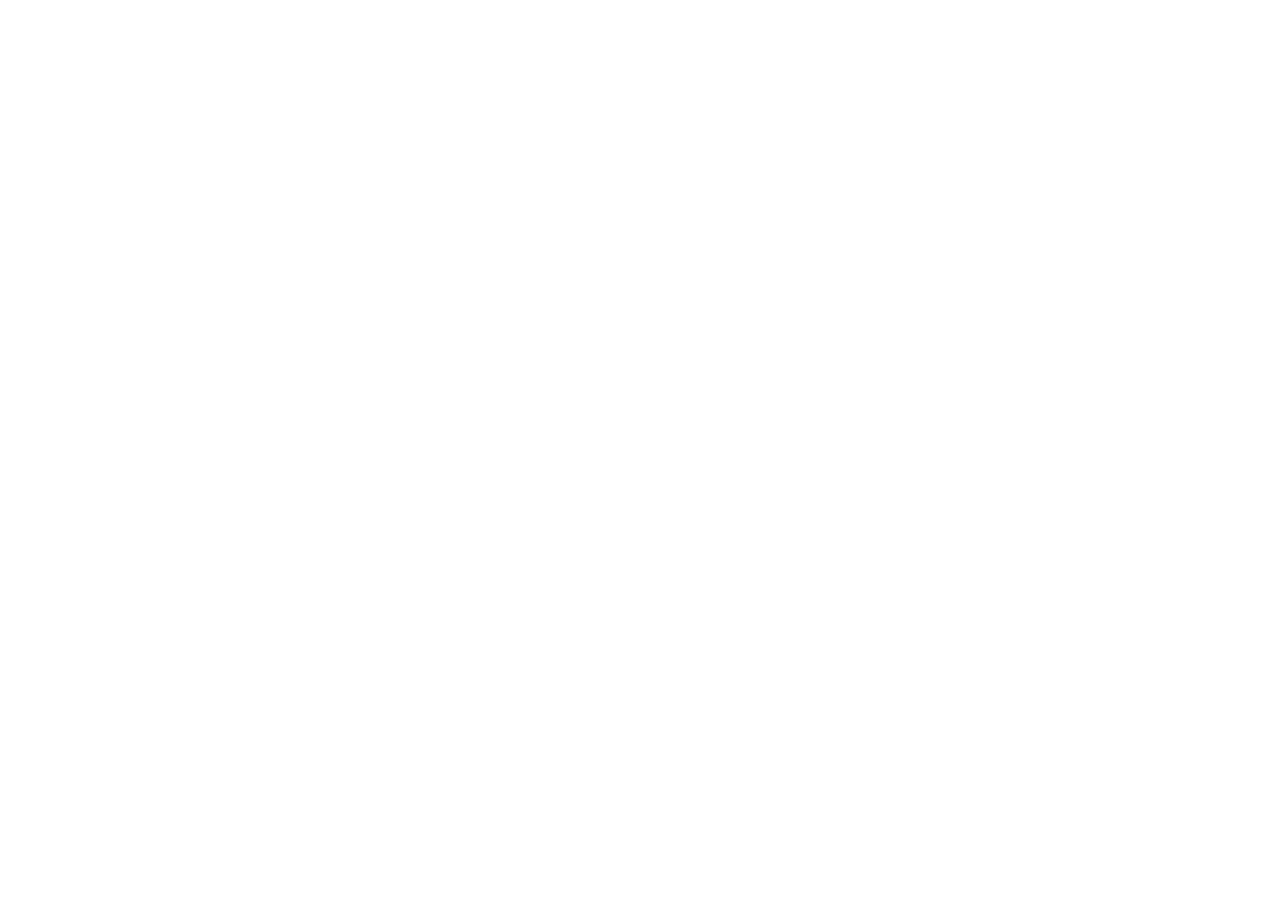
==== index.html @ eb78a161 "Setup project" ====
<!DOCTYPE html>
<html lang="en">
<head>
    <meta charset="UTF-8">
    <meta name="viewport" content="width=device-width, initial-scale=1.0">
    <meta http-equiv="X-UA-Compatible" content="ie=edge">
    <title>Document</title>
    <link rel="stylesheet" type="text/css" href="/assets/css/reset.css">
    <link rel="stylesheet" type="text/css" href="assets/css/style.css">
    <link rel="stylesheet" href="https://stackpath.bootstrapcdn.com/bootstrap/4.3.1/css/bootstrap.min.css" integrity="sha384-ggOyR0iXCbMQv3Xipma34MD+dH/1fQ784/j6cY/iJTQUOhcWr7x9JvoRxT2MZw1T" crossorigin="anonymous">

</head>
<body>
    

    <script
    src="https://code.jquery.com/jquery-3.3.1.min.js"
    integrity="sha256-FgpCb/KJQlLNfOu91ta32o/NMZxltwRo8QtmkMRdAu8="
    crossorigin="anonymous"></script>
    <script src="https://cdnjs.cloudflare.com/ajax/libs/popper.js/1.14.7/umd/popper.min.js" integrity="sha384-UO2eT0CpHqdSJQ6hJty5KVphtPhzWj9WO1clHTMGa3JDZwrnQq4sF86dIHNDz0W1" crossorigin="anonymous"></script>
    <script src="https://stackpath.bootstrapcdn.com/bootstrap/4.3.1/js/bootstrap.min.js" integrity="sha384-JjSmVgyd0p3pXB1rRibZUAYoIIy6OrQ6VrjIEaFf/nJGzIxFDsf4x0xIM+B07jRM" crossorigin="anonymous"></script>
</body>
</html>
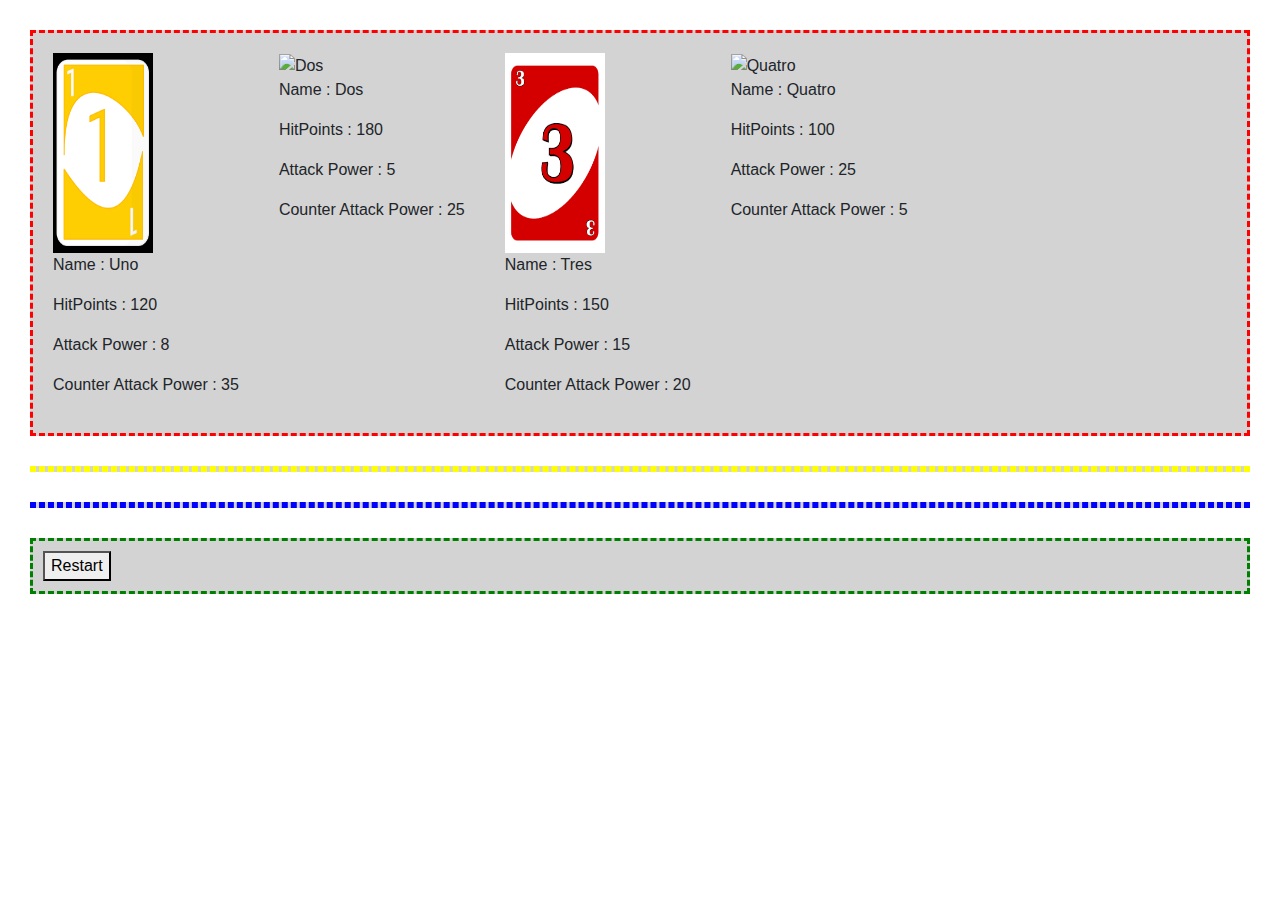
==== commit 8d8186b1: "Reach MVP" ====
--- a/index.html
+++ b/index.html
@@ -4,7 +4,7 @@
     <meta charset="UTF-8">
     <meta name="viewport" content="width=device-width, initial-scale=1.0">
     <meta http-equiv="X-UA-Compatible" content="ie=edge">
-    <title>Document</title>
+    <title>Fighting Game</title>
     <link rel="stylesheet" type="text/css" href="/assets/css/reset.css">
     <link rel="stylesheet" type="text/css" href="assets/css/style.css">
     <link rel="stylesheet" href="https://stackpath.bootstrapcdn.com/bootstrap/4.3.1/css/bootstrap.min.css" integrity="sha384-ggOyR0iXCbMQv3Xipma34MD+dH/1fQ784/j6cY/iJTQUOhcWr7x9JvoRxT2MZw1T" crossorigin="anonymous">
@@ -12,6 +12,12 @@
 </head>
 <body>
     
+    <div id="game">
+        <div id="charactersStartArea" class="area"></div>
+        <div id="enemiesSelectArea" class="area"></div>
+        <div id="defenderArea" class="area"></div>
+        <div id="buttonArea" class="area"></div>
+    </div>
 
     <script
     src="https://code.jquery.com/jquery-3.3.1.min.js"
@@ -19,5 +25,7 @@
     crossorigin="anonymous"></script>
     <script src="https://cdnjs.cloudflare.com/ajax/libs/popper.js/1.14.7/umd/popper.min.js" integrity="sha384-UO2eT0CpHqdSJQ6hJty5KVphtPhzWj9WO1clHTMGa3JDZwrnQq4sF86dIHNDz0W1" crossorigin="anonymous"></script>
     <script src="https://stackpath.bootstrapcdn.com/bootstrap/4.3.1/js/bootstrap.min.js" integrity="sha384-JjSmVgyd0p3pXB1rRibZUAYoIIy6OrQ6VrjIEaFf/nJGzIxFDsf4x0xIM+B07jRM" crossorigin="anonymous"></script>
+
+    <script src="assets/javascript/game.js"></script>
 </body>
 </html>--- a/assets/css/style.css
+++ b/assets/css/style.css
@@ -0,0 +1,37 @@
+.area {
+    display: flex;
+    flex-direction:row;
+}
+.characterCard {
+    margin: 20px;
+}
+.characterCard__image {
+    height:200px;
+    width:100px;
+}
+
+
+#charactersStartArea{
+    background-color: lightgrey;
+    border: dashed red;
+    margin: 30px;
+}
+#enemiesSelectArea {
+    background-color: lightgrey;
+    border: dashed yellow;
+    margin: 30px;
+}
+#defenderArea {
+    background-color: lightgrey;
+    border: dashed blue;
+    margin: 30px;
+}
+#buttonArea {
+    background-color: lightgrey;
+    border: dashed green;
+    margin: 30px;
+}
+
+#attackButton, #restartButton {
+    margin:10px;
+}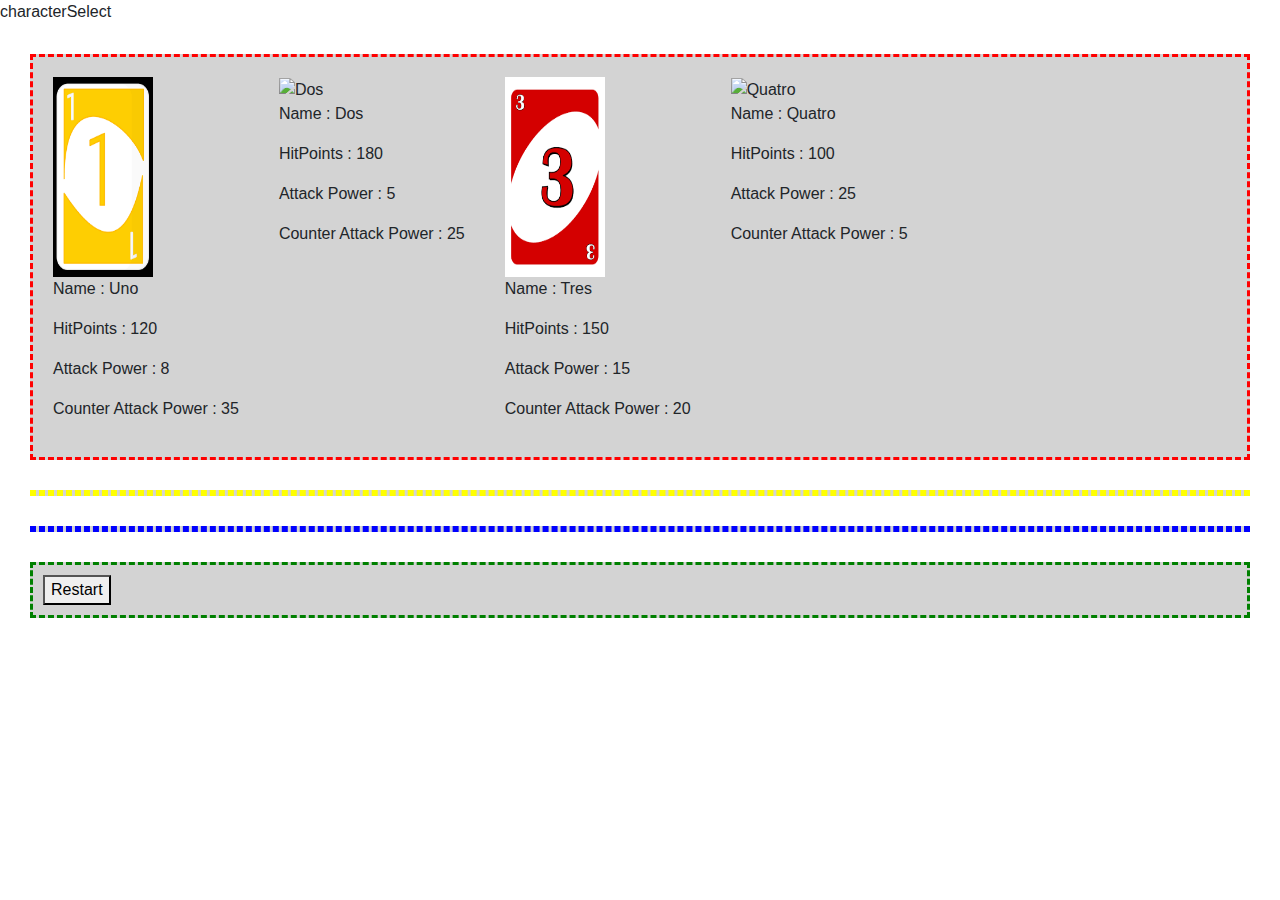
==== commit 3bcd654c: "Update to Objs" ====
--- a/index.html
+++ b/index.html
@@ -13,6 +13,7 @@
 <body>
     
     <div id="game">
+        <header id="header"></header>
         <div id="charactersStartArea" class="area"></div>
         <div id="enemiesSelectArea" class="area"></div>
         <div id="defenderArea" class="area"></div>
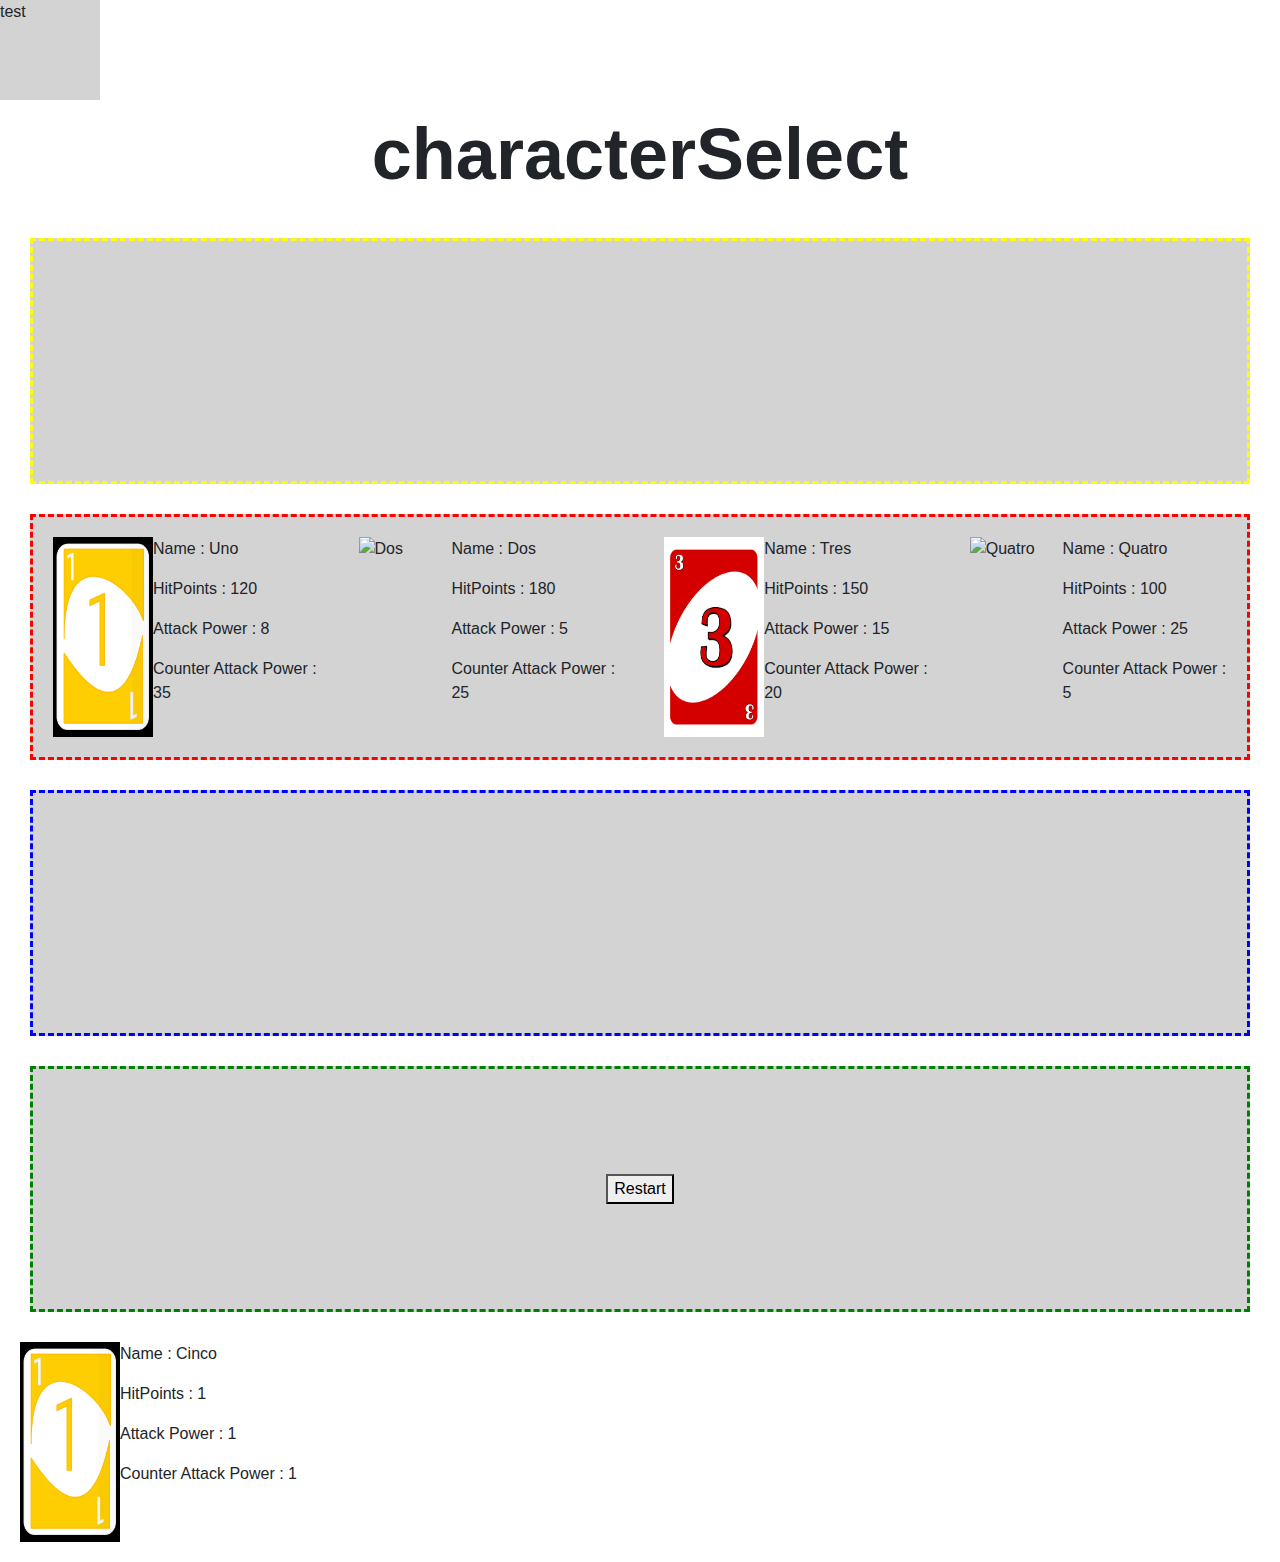
==== commit 07843169: "Tweaked Styles" ====
--- a/index.html
+++ b/index.html
@@ -11,12 +11,15 @@
 
 </head>
 <body>
+    <div style="position:relative; width:100px; height:100px; background-color:lightgray"><div id="test">test</div></div>
     
     <div id="game">
         <header id="header"></header>
-        <div id="charactersStartArea" class="area"></div>
         <div id="enemiesSelectArea" class="area"></div>
-        <div id="defenderArea" class="area"></div>
+        <div id="fightStage">
+            <div id="charactersStartArea" class="area"></div>
+            <div id="defenderArea" class="area"></div>
+        </div>
         <div id="buttonArea" class="area"></div>
     </div>
 
--- a/assets/css/style.css
+++ b/assets/css/style.css
@@ -1,9 +1,13 @@
 .area {
     display: flex;
     flex-direction:row;
+    justify-content:center;
+    align-items: center;
+    min-height:246px;
 }
 .characterCard {
     margin: 20px;
+    display: flex;
 }
 .characterCard__image {
     height:200px;
@@ -34,4 +38,16 @@
 
 #attackButton, #restartButton {
     margin:10px;
+}
+
+#header {
+    min-height:100px;
+    text-align: center;
+    font-size: 72px;
+    font-weight:700;
+}
+
+.test {
+    position: absolute;
+    
 }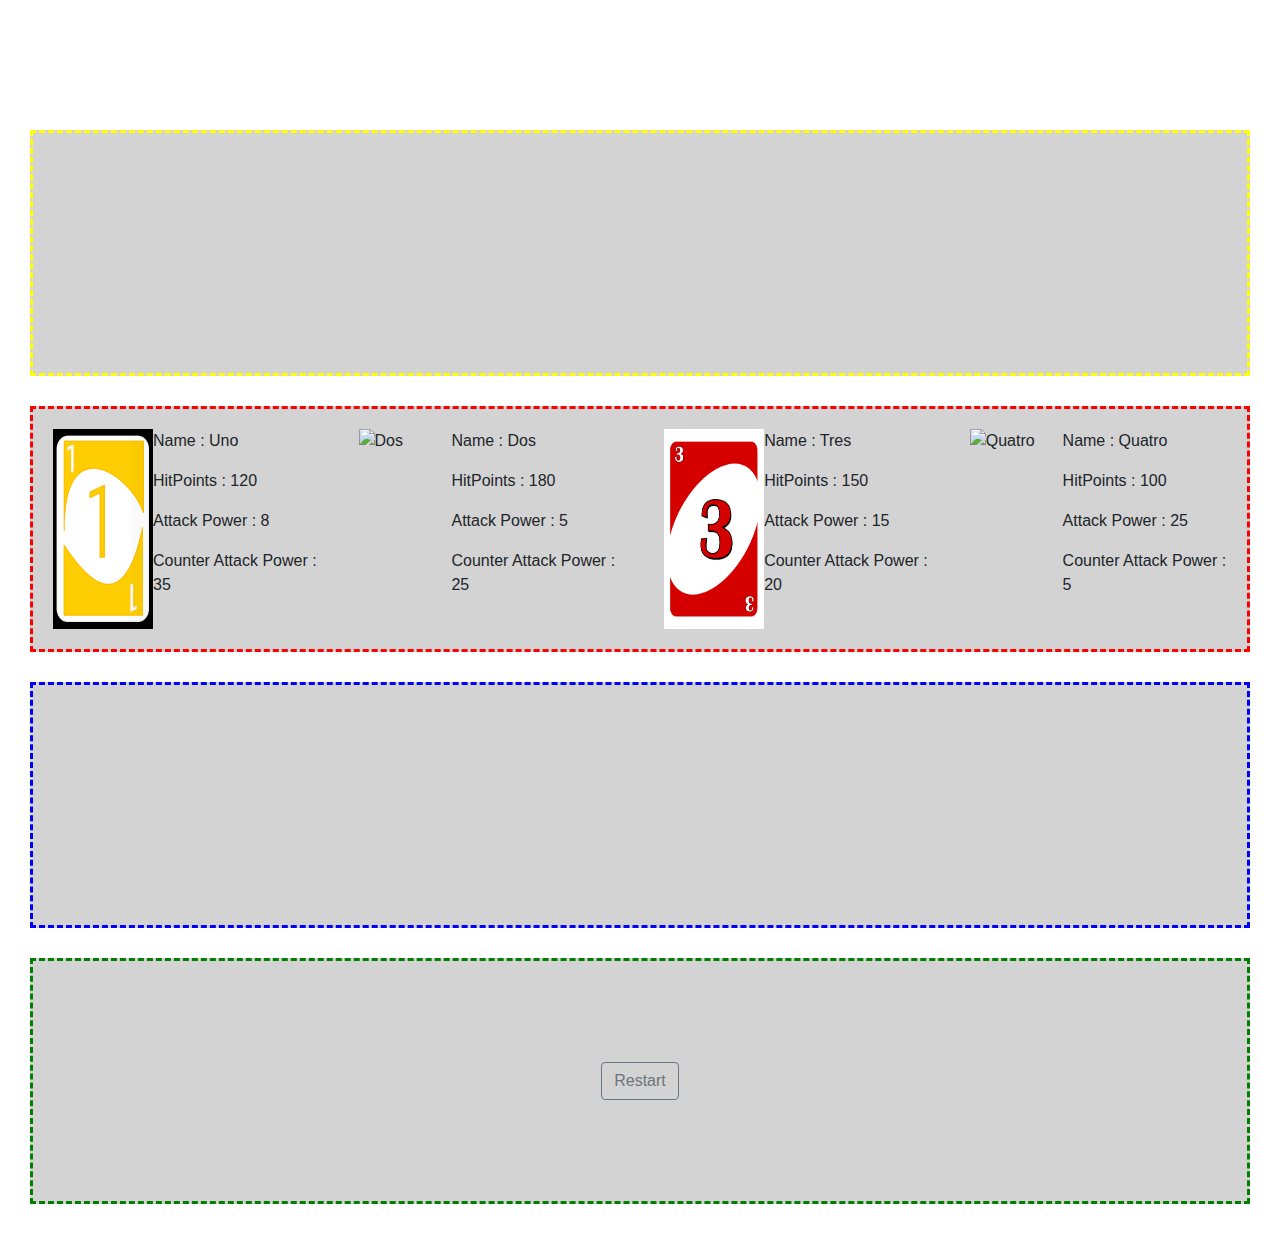
==== commit 44706664: "Reworking appearanceController into screen" ====
--- a/index.html
+++ b/index.html
@@ -11,8 +11,6 @@
 
 </head>
 <body>
-    <div style="position:relative; width:100px; height:100px; background-color:lightgray"><div id="test">test</div></div>
-    
     <div id="game">
         <header id="header"></header>
         <div id="enemiesSelectArea" class="area"></div>
--- a/assets/css/style.css
+++ b/assets/css/style.css
@@ -1,13 +1,18 @@
+* {
+    box-sizing: border-box;
+}
 .area {
     display: flex;
     flex-direction:row;
     justify-content:center;
     align-items: center;
     min-height:246px;
+    min-width: 320px;
 }
 .characterCard {
     margin: 20px;
     display: flex;
+    position: relative;
 }
 .characterCard__image {
     height:200px;
@@ -49,5 +54,5 @@
 
 .test {
     position: absolute;
-    
+
 }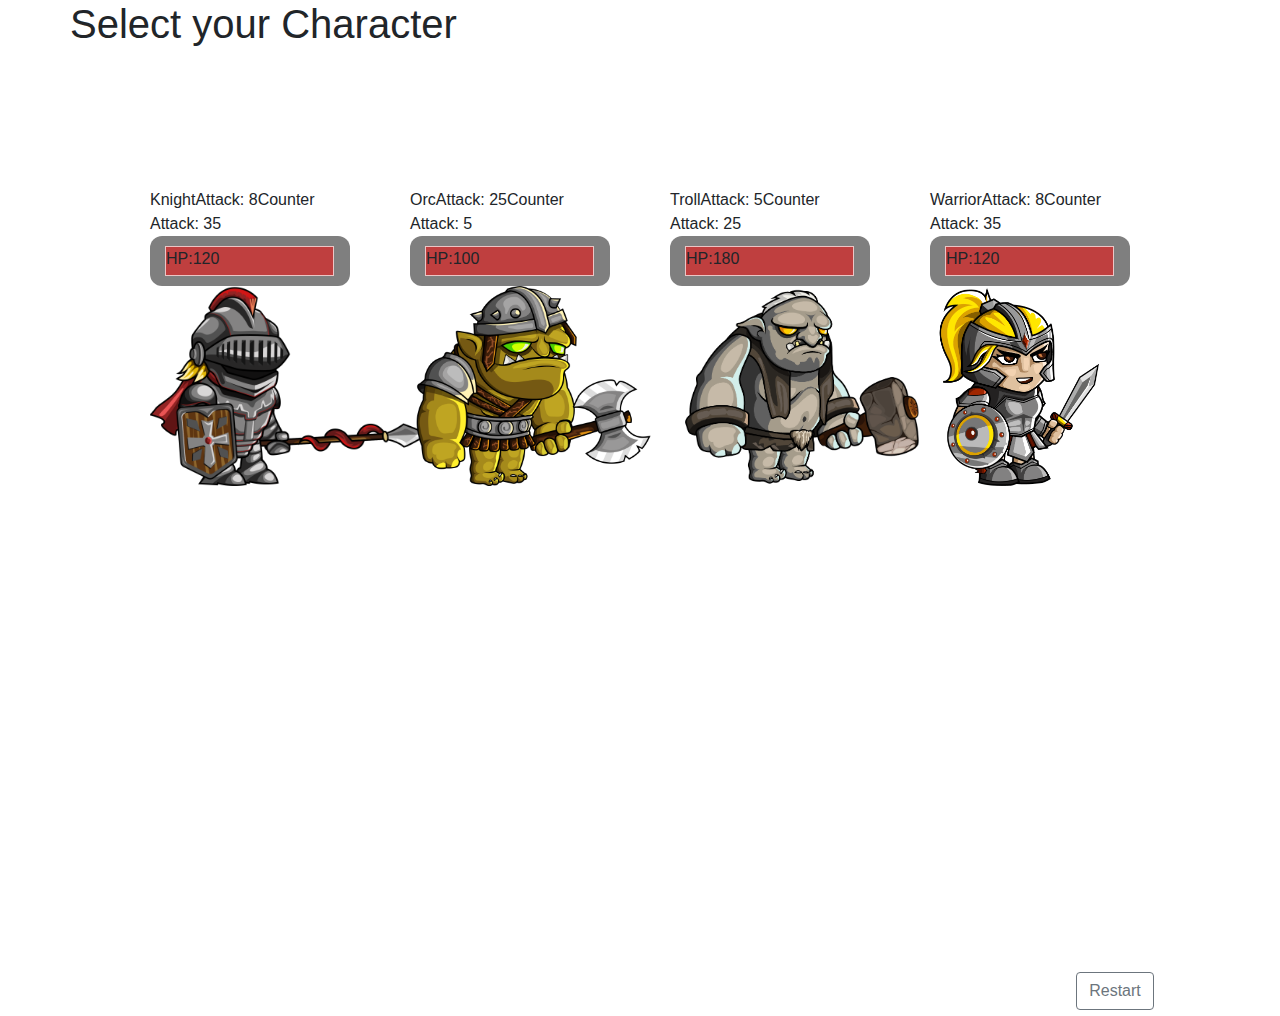
==== commit 656b6601: "Delete original files and rename updated files to index/style/game" ====
--- a/index.html
+++ b/index.html
@@ -1,5 +1,6 @@
 <!DOCTYPE html>
 <html lang="en">
+
 <head>
     <meta charset="UTF-8">
     <meta name="viewport" content="width=device-width, initial-scale=1.0">
@@ -7,27 +8,54 @@
     <title>Fighting Game</title>
     <link rel="stylesheet" type="text/css" href="/assets/css/reset.css">
     <link rel="stylesheet" type="text/css" href="assets/css/style.css">
-    <link rel="stylesheet" href="https://stackpath.bootstrapcdn.com/bootstrap/4.3.1/css/bootstrap.min.css" integrity="sha384-ggOyR0iXCbMQv3Xipma34MD+dH/1fQ784/j6cY/iJTQUOhcWr7x9JvoRxT2MZw1T" crossorigin="anonymous">
+    <link rel="stylesheet" href="https://stackpath.bootstrapcdn.com/bootstrap/4.3.1/css/bootstrap.min.css"
+        integrity="sha384-ggOyR0iXCbMQv3Xipma34MD+dH/1fQ784/j6cY/iJTQUOhcWr7x9JvoRxT2MZw1T" crossorigin="anonymous">
 
 </head>
+
 <body>
-    <div id="game">
-        <header id="header"></header>
-        <div id="enemiesSelectArea" class="area"></div>
-        <div id="fightStage">
-            <div id="charactersStartArea" class="area"></div>
-            <div id="defenderArea" class="area"></div>
+    <div id="game" class="container">
+        <header id="header" class="row"></header>
+        <div id="characterSelectArea" class="row area"></div>
+
+        <div class="container">
+            <div class="row fightStage">
+                <div id="attackerArea" class="col-6 area"></div>
+                <div id="defenderArea" class="col-6 area"></div>
+            </div>
         </div>
-        <div id="buttonArea" class="area"></div>
+
+        <div id="buttonArea" class="row area">
+            <div class="col-2"></div>
+            <div class="col-8 btn-container">
+                <button id="attackButton" class="btn btn-danger">Attack</button>
+            </div>
+            <div class="col-2 btn-container">
+                <button id="restartButton" class="btn btn-outline-secondary">Restart</button>
+            </div>
+        </div>
     </div>
 
-    <script
-    src="https://code.jquery.com/jquery-3.3.1.min.js"
-    integrity="sha256-FgpCb/KJQlLNfOu91ta32o/NMZxltwRo8QtmkMRdAu8="
-    crossorigin="anonymous"></script>
-    <script src="https://cdnjs.cloudflare.com/ajax/libs/popper.js/1.14.7/umd/popper.min.js" integrity="sha384-UO2eT0CpHqdSJQ6hJty5KVphtPhzWj9WO1clHTMGa3JDZwrnQq4sF86dIHNDz0W1" crossorigin="anonymous"></script>
-    <script src="https://stackpath.bootstrapcdn.com/bootstrap/4.3.1/js/bootstrap.min.js" integrity="sha384-JjSmVgyd0p3pXB1rRibZUAYoIIy6OrQ6VrjIEaFf/nJGzIxFDsf4x0xIM+B07jRM" crossorigin="anonymous"></script>
+
+    <script src="https://code.jquery.com/jquery-3.3.1.min.js"
+        integrity="sha256-FgpCb/KJQlLNfOu91ta32o/NMZxltwRo8QtmkMRdAu8=" crossorigin="anonymous"></script>
+    <script src="https://cdnjs.cloudflare.com/ajax/libs/popper.js/1.14.7/umd/popper.min.js"
+        integrity="sha384-UO2eT0CpHqdSJQ6hJty5KVphtPhzWj9WO1clHTMGa3JDZwrnQq4sF86dIHNDz0W1"
+        crossorigin="anonymous"></script>
+    <script src="https://stackpath.bootstrapcdn.com/bootstrap/4.3.1/js/bootstrap.min.js"
+        integrity="sha384-JjSmVgyd0p3pXB1rRibZUAYoIIy6OrQ6VrjIEaFf/nJGzIxFDsf4x0xIM+B07jRM"
+        crossorigin="anonymous"></script>
 
     <script src="assets/javascript/game.js"></script>
 </body>
-</html>+
+</html>
+
+<!-- 
+    <div id="enemiesSelectArea" class="row area"></div>
+
+    <div id="row fightStage">
+            <div id="attackerArea" class="col-6 area"></div>
+            <div id="defenderArea" class="col-6 area"></div>
+        </div>
+-->--- a/assets/css/style.css
+++ b/assets/css/style.css
@@ -1,58 +1,87 @@
 * {
     box-sizing: border-box;
 }
+html, body, #game {
+    height:100%;
+}
+#header{
+    /*min-height: 400px;*/
+}
 .area {
+    min-height: 50px;
     display: flex;
-    flex-direction:row;
-    justify-content:center;
+    flex-direction: row;
+    justify-content: center;
     align-items: center;
-    min-height:246px;
-    min-width: 320px;
+    position: relative;
+    margin-top: 200px;
 }
-.characterCard {
-    margin: 20px;
-    display: flex;
-    position: relative;
+.btn-container {
+    display:flex;
+    justify-content: center;
+    align-items: center;
 }
-.characterCard__image {
-    height:200px;
-    width:100px;
+
+#attackerArea {
+    justify-content: flex-end;
+}
+#defenderArea {
+    justify-content: left;
 }
 
 
-#charactersStartArea{
-    background-color: lightgrey;
-    border: dashed red;
+.character-cont{
+    position: relative;
+    width: 200px;
+    height: 200px;
     margin: 30px;
 }
-#enemiesSelectArea {
-    background-color: lightgrey;
-    border: dashed yellow;
-    margin: 30px;
+.character-card {
+    position: absolute;
+    width:100%;
+    height:100%;
 }
-#defenderArea {
-    background-color: lightgrey;
-    border: dashed blue;
-    margin: 30px;
+.character-img{
+    /*width: 282px;*/
+    height: 200px;
+    position: absolute;
+    left: 0;
 }
-#buttonArea {
-    background-color: lightgrey;
-    border: dashed green;
-    margin: 30px;
+.enemy img {
+    -moz-transform: scaleX(-1);
+    -o-transform: scaleX(-1);
+    -webkit-transform: scaleX(-1);
+    transform: scaleX(-1);
+    filter: FlipH;
+    -ms-filter: "FlipH";
+}
+.dead {
+    top: 50%;
+    opacity: .75;
+}
+.character-info{
+    position: absolute;
+    bottom:100%;
+    width:100%;
 }
 
-#attackButton, #restartButton {
-    margin:10px;
+/*https://codepen.io/kenbarrios/pen/JdzdzL*/
+.healthbar-shell {
+    width: 100%;
+    height: 50px;
+    background: rgba(0, 0, 0, .5);
+    border-radius: 12px;
+    box-sizing: border-box;
+    margin: 0px;
+    padding: 10px 16px 0px 15px;
 }
-
-#header {
-    min-height:100px;
-    text-align: center;
-    font-size: 72px;
-    font-weight:700;
-}
-
-.test {
-    position: absolute;
-
+.healthbar-value {
+    width: 100%;
+    height: 30px;
+    background: rgba(255, 0, 0, .5);
+    border: solid 1px;
+    border-color: rgba(255, 255, 255, .7);
+    box-sizing: border-box;
+    margin: 0px;
+    position: relative;
 }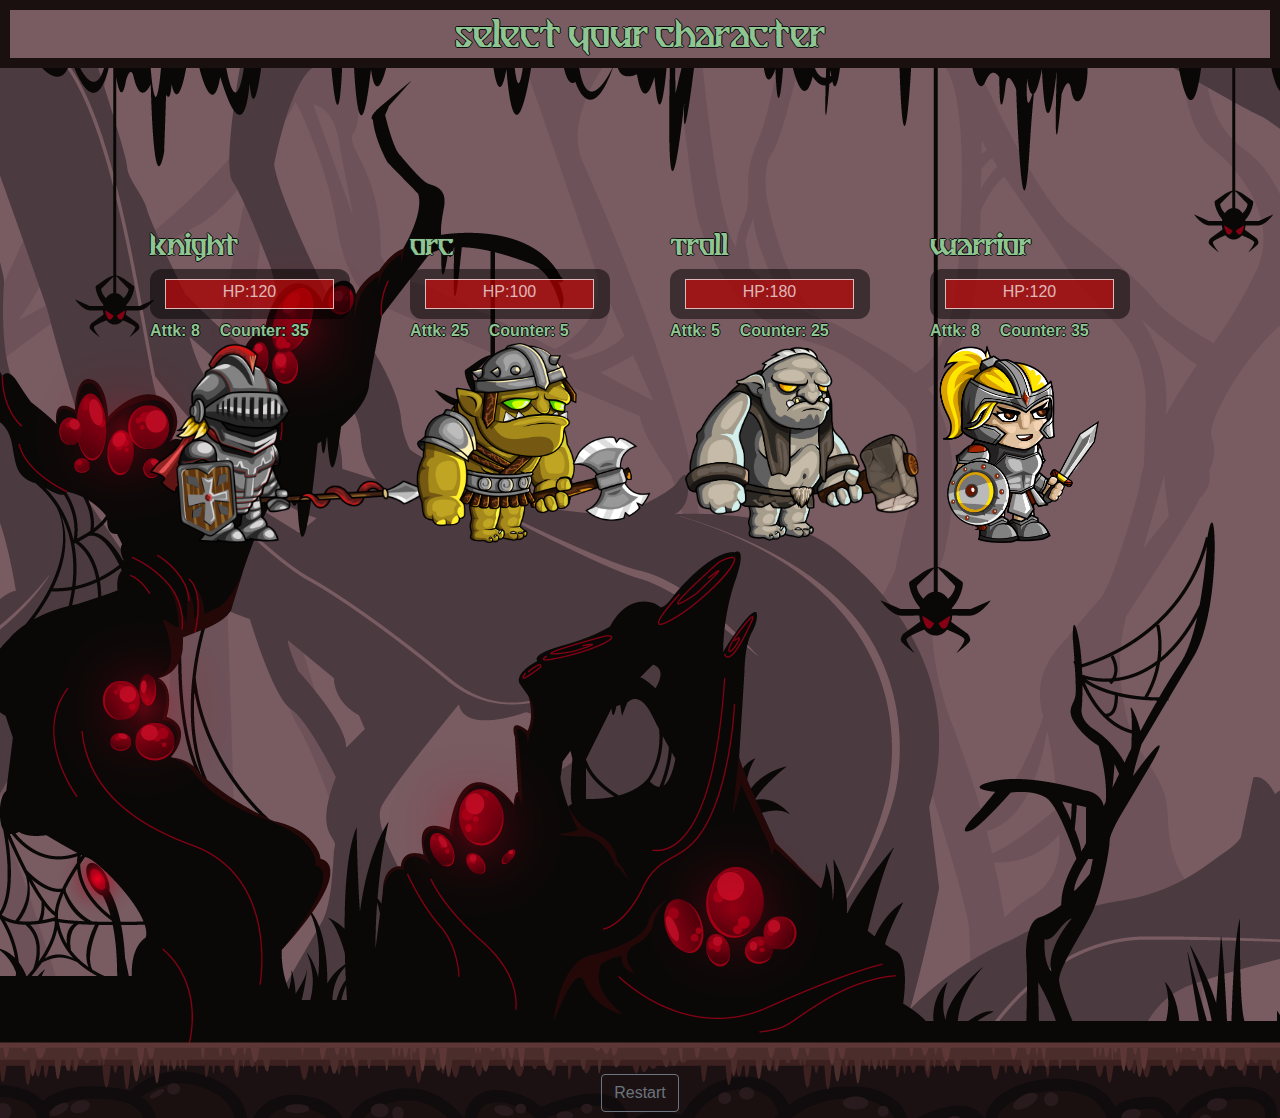
==== commit 320e0aab: "Add background and styling" ====
--- a/index.html
+++ b/index.html
@@ -7,15 +7,16 @@
     <meta http-equiv="X-UA-Compatible" content="ie=edge">
     <title>Fighting Game</title>
     <link rel="stylesheet" type="text/css" href="/assets/css/reset.css">
-    <link rel="stylesheet" type="text/css" href="assets/css/style.css">
     <link rel="stylesheet" href="https://stackpath.bootstrapcdn.com/bootstrap/4.3.1/css/bootstrap.min.css"
         integrity="sha384-ggOyR0iXCbMQv3Xipma34MD+dH/1fQ784/j6cY/iJTQUOhcWr7x9JvoRxT2MZw1T" crossorigin="anonymous">
+        
+    <link rel="stylesheet" type="text/css" href="assets/css/style.css">
 
 </head>
 
 <body>
+    <header id="header" ></header>
     <div id="game" class="container">
-        <header id="header" class="row"></header>
         <div id="characterSelectArea" class="row area"></div>
 
         <div class="container">
@@ -26,11 +27,8 @@
         </div>
 
         <div id="buttonArea" class="row area">
-            <div class="col-2"></div>
-            <div class="col-8 btn-container">
+            <div class="col-12 btn-container">
                 <button id="attackButton" class="btn btn-danger">Attack</button>
-            </div>
-            <div class="col-2 btn-container">
                 <button id="restartButton" class="btn btn-outline-secondary">Restart</button>
             </div>
         </div>
--- a/assets/css/style.css
+++ b/assets/css/style.css
@@ -1,11 +1,40 @@
+@font-face {
+    font-family: 'BreatheFireII';
+    src: url('../font/BreatheFireII.otf');
+    font-weight: normal;
+    font-style: normal;
+}
+:root{
+    --text-slate: #0d0d0d;
+    --text-green:#8fc592;
+    --background-primary: #1a1010;
+    --background-secondary: #785c62;
+    --color-whiteish: rgba(255, 255, 255, .7);
+}
 * {
     box-sizing: border-box;
 }
 html, body, #game {
     height:100%;
 }
-#header{
+body{
+    background-color: #1a1010;
+    background: #1a1010 no-repeat top 68px center url('../images/background.png')
+}
+#header {
+    width:100%;
+    max-width:1920px;
+    margin:0 auto;
+    border: 10px solid #1a1010;  
+    background-color: #785c62;
+}
+#header h1{
     /*min-height: 400px;*/
+    margin: 0 auto;
+    font-family: 'BreatheFireII', serif;
+    text-align: center;
+    color: var(--text-green);
+    text-shadow: -1px 0 var(--text-slate), 0 1px var(--text-slate), 1px 0 var(--text-slate), 0 -1px var(--text-slate);
 }
 .area {
     min-height: 50px;
@@ -14,14 +43,20 @@
     justify-content: center;
     align-items: center;
     position: relative;
-    margin-top: 200px;
 }
 .btn-container {
     display:flex;
     justify-content: center;
     align-items: center;
 }
-
+#characterSelectArea {
+    margin-top: 40px;
+    margin-bottom: 30px;
+    min-height:620px;
+}
+.fightStage {
+    min-height: 310px;
+}
 #attackerArea {
     justify-content: flex-end;
 }
@@ -34,7 +69,7 @@
     position: relative;
     width: 200px;
     height: 200px;
-    margin: 30px;
+    margin: 80px 30px 30px;
 }
 .character-card {
     position: absolute;
@@ -64,6 +99,40 @@
     bottom:100%;
     width:100%;
 }
+.character-name {
+    font-family: 'BreatheFireII', serif;
+    color: var(--text-green);
+    font-size: 32px;
+    text-shadow: -1px 0 var(--text-slate), 0 1px var(--text-slate), 1px 0 var(--text-slate), 0 -1px var(--text-slate);
+}
+
+.character-attack{
+    margin-right: 20px;
+    font-weight:bold;
+    color: var(--text-green);
+    text-shadow: -1px 0 var(--text-slate), 0 1px var(--text-slate), 1px 0 var(--text-slate), 0 -1px var(--text-slate);
+
+    
+}
+.changeText {
+    display: inline-block;
+    transform-origin: 50% 100%;
+
+    animation-duration: .3s;
+    animation-name: fadeInAndScale;
+    animation-timing-function: linear;
+}
+@keyframes fadeInAndScale {
+    from {
+        opacity: 0.25;
+        transform: scale(5, 5) translate(-10px, 4px);;
+    }
+    to {
+        opacity: 1;
+        transform: scale(1, 1) ;
+    }
+}
+
 
 /*https://codepen.io/kenbarrios/pen/JdzdzL*/
 .healthbar-shell {
@@ -84,4 +153,7 @@
     box-sizing: border-box;
     margin: 0px;
     position: relative;
+
+    color:rgba(255, 255, 255, .7);
+    text-align: center;
 }